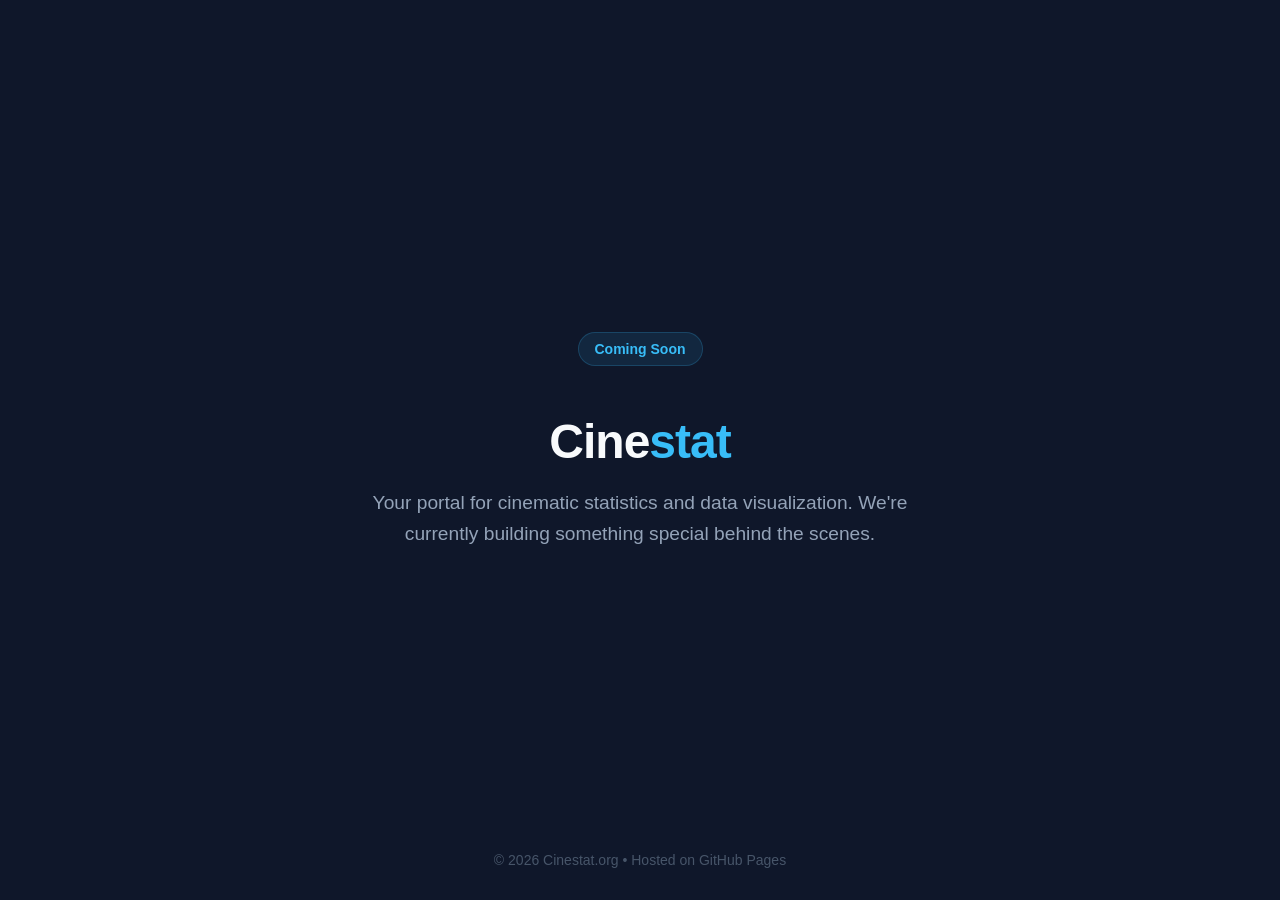
==== docs/index.html @ 8556d416 "moved index.html" ====
<!DOCTYPE html>
<html lang="en">
<head>
    <meta charset="UTF-8">
    <meta name="viewport" content="width=device-width, initial-scale=1.0">
    <title>Cinestat | Data-Driven Cinema</title>
    <style>
        :root {
            --bg-color: #0f172a;
            --text-color: #f8fafc;
            --accent-color: #38bdf8;
        }

        body {
            font-family: -apple-system, BlinkMacSystemFont, "Segoe UI", Roboto, Helvetica, Arial, sans-serif;
            background-color: var(--bg-color);
            color: var(--text-color);
            display: flex;
            justify-content: center;
            align-items: center;
            height: 100vh;
            margin: 0;
            text-align: center;
        }

        .container {
            padding: 2rem;
            max-width: 600px;
        }

        h1 {
            font-size: 3rem;
            margin-bottom: 0.5rem;
            letter-spacing: -1px;
        }

        h1 span {
            color: var(--accent-color);
        }

        p {
            font-size: 1.2rem;
            color: #94a3b8;
            line-height: 1.6;
        }

        .badge {
            display: inline-block;
            padding: 0.5rem 1rem;
            border-radius: 9999px;
            background: rgba(56, 189, 248, 0.1);
            color: var(--accent-color);
            font-weight: 600;
            font-size: 0.875rem;
            margin-bottom: 1rem;
            border: 1px solid rgba(56, 189, 248, 0.2);
        }

        footer {
            position: absolute;
            bottom: 2rem;
            font-size: 0.875rem;
            color: #475569;
        }
    </style>
</head>
<body>

    <div class="container">
        <div class="badge">Coming Soon</div>
        <h1>Cine<span>stat</span></h1>
        <p>Your portal for cinematic statistics and data visualization. We're currently building something special behind the scenes.</p>
    </div>

    <footer>
        &copy; 2026 Cinestat.org • Hosted on GitHub Pages
    </footer>

</body>
</html>
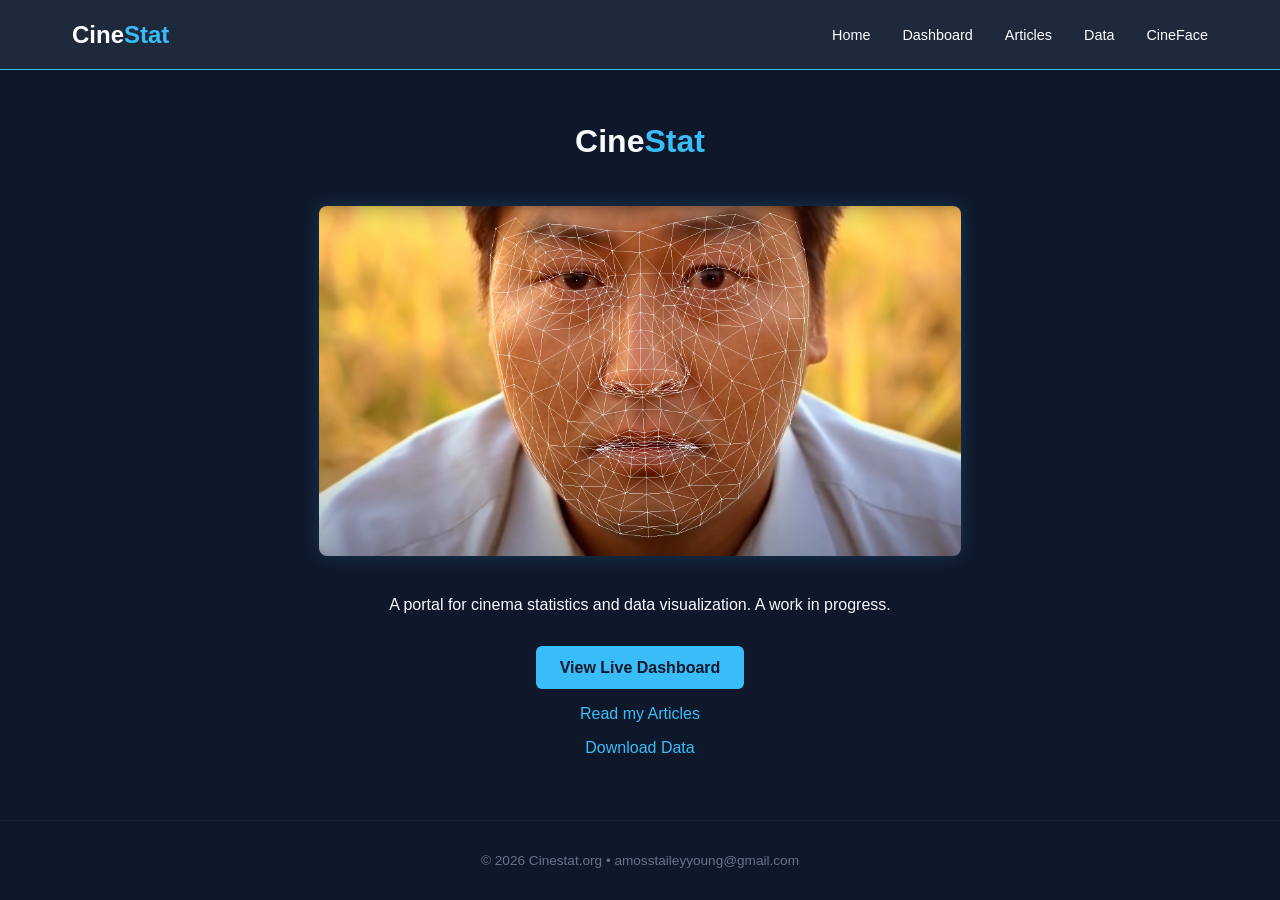
==== commit 3f24d46d: "initial website layout completed" ====
--- a/docs/index.html
+++ b/docs/index.html
@@ -3,77 +3,38 @@
 <head>
     <meta charset="UTF-8">
     <meta name="viewport" content="width=device-width, initial-scale=1.0">
-    <title>Cinestat | Data-Driven Cinema</title>
-    <style>
-        :root {
-            --bg-color: #0f172a;
-            --text-color: #f8fafc;
-            --accent-color: #38bdf8;
-        }
-
-        body {
-            font-family: -apple-system, BlinkMacSystemFont, "Segoe UI", Roboto, Helvetica, Arial, sans-serif;
-            background-color: var(--bg-color);
-            color: var(--text-color);
-            display: flex;
-            justify-content: center;
-            align-items: center;
-            height: 100vh;
-            margin: 0;
-            text-align: center;
-        }
-
-        .container {
-            padding: 2rem;
-            max-width: 600px;
-        }
-
-        h1 {
-            font-size: 3rem;
-            margin-bottom: 0.5rem;
-            letter-spacing: -1px;
-        }
-
-        h1 span {
-            color: var(--accent-color);
-        }
-
-        p {
-            font-size: 1.2rem;
-            color: #94a3b8;
-            line-height: 1.6;
-        }
-
-        .badge {
-            display: inline-block;
-            padding: 0.5rem 1rem;
-            border-radius: 9999px;
-            background: rgba(56, 189, 248, 0.1);
-            color: var(--accent-color);
-            font-weight: 600;
-            font-size: 0.875rem;
-            margin-bottom: 1rem;
-            border: 1px solid rgba(56, 189, 248, 0.2);
-        }
-
-        footer {
-            position: absolute;
-            bottom: 2rem;
-            font-size: 0.875rem;
-            color: #475569;
-        }
-    </style>
+    <title>CineStat | Data-Driven Cinema</title>
+    <link rel="stylesheet" href="style.css">
 </head>
-<body>
+<body class="centered-layout">
+    <nav class="navbar">
+        <div class="nav-container">
+            <a href="index.html" class="nav-logo">Cine<span>Stat</span></a>
+            <ul class="nav-links">
+                <li><a href="index.html">Home</a></li>
+                <li><a href="dashboard.html">Dashboard</a></li>
+                <li><a href="analyses.html">Articles</a></li>
+                <li><a href="https://huggingface.co/datasets/astaileyyoung/CineStat/tree/main" target="_blank">Data</a></li>
+                <li><a href="https://github.com/astaileyyoung/CineFace" target="_blank">CineFace</a></li>
+            </ul>
+        </div>
+    </nav>
 
     <div class="container">
-        <div class="badge">Coming Soon</div>
-        <h1>Cine<span>stat</span></h1>
-        <p>Your portal for cinematic statistics and data visualization. We're currently building something special behind the scenes.</p>
+        <div class="home-content">
+            <h1>Cine<span>Stat</span></h1>
+            <img src="./assets/mom_drawn.png", class="hero-image">
+            <p>A portal for cinema statistics and data visualization. A work in progress.</p>
+            <!-- <div class="badge">Coming Soon</div> -->
+
+            <a href="dashboard.html" class="dashboard-btn">View Live Dashboard</a>
+            <a href="analyses.html" style="color: #38bdf8; display: block; margin-top: 1rem; text-decoration: none;">Read my Articles</a>
+            <a href="https://huggingface.co/datasets/astaileyyoung/CineStat/tree/main" style="color: #38bdf8; display: block; margin-top: 1rem; text-decoration: none;">Download Data</a>
+        </div>
     </div>
 
     <footer>
-        &copy; 2026 Cinestat.org • Hosted on GitHub Pages
+        &copy; 2026 Cinestat.org • amosstaileyyoung@gmail.com
     </footer>
 
 </body>
--- a/docs/style.css
+++ b/docs/style.css
@@ -0,0 +1,194 @@
+/* ==========================================
+   1. CORE THEME & RESET
+   ========================================== */
+:root {
+    --bg-color: #0f172a;
+    --card-bg: #1e293b;
+    --text-color: #f8fafc;
+    --accent-color: #38bdf8;
+}
+
+* { box-sizing: border-box; }
+
+body {
+    background-color: var(--bg-color);
+    color: var(--text-color);
+    font-family: sans-serif;
+    margin: 0;
+    padding: 0;
+    min-height: 100vh;
+    position: relative; 
+}
+
+h1 span {
+    color: var(--accent-color);
+}
+
+/* ==========================================
+   2. NAVIGATION (Logo Left, Links Right)
+   ========================================== */
+.navbar {
+    height: 70px;
+    background: var(--card-bg);
+    border-bottom: 1px solid var(--accent-color);
+    position: sticky;
+    top: 0;
+    z-index: 1000;
+    display: flex;
+    align-items: center;
+}
+
+.nav-container {
+    width: 100%;
+    max-width: 1200px;
+    margin: 0 auto;
+    padding: 0 2rem;
+    display: flex;
+    justify-content: space-between;
+    align-items: center;
+}
+
+.nav-logo { 
+    color: white; 
+    text-decoration: none; 
+    font-weight: bold; 
+    font-size: 1.5rem;
+}
+
+.nav-logo span { color: var(--accent-color); }
+
+.nav-links {
+    list-style: none;
+    display: flex;
+    gap: 2rem;
+    margin: 0;
+    padding: 0;
+}
+
+.nav-links a {
+    color: #ffff;
+    text-decoration: none;
+    font-size: 0.9rem;
+    transition: color 0.2s;
+}
+
+.nav-links a:hover { color: var(--accent-color); }
+
+/* ==========================================
+   3. THE MAIN CONTAINER
+   ========================================== */
+
+.container {
+    max-width: 1100px;
+    margin: 0 auto;
+    padding: 2rem;
+    /* This centers the text for Home, but the Grid stays left-aligned naturally */
+    text-align: center; 
+    display: flex;
+    flex-direction: column;
+    align-items: center;
+}
+/* ==========================================
+   4. IFRAME / DASHBOARD STYLES (RESTORED)
+   ========================================== */
+/* 1. Add a specific class to handle full-width layouts */
+.container.full-width {
+    max-width: 100%; /* Remove the 1100px limit */
+    width: 100%;
+    padding: 0;     /* Remove padding so it touches the edges */
+    margin: 0;
+}
+
+/* 2. Fix the iframe container height and behavior */
+.iframe-container {
+    width: 100%;
+    /* Use calc to subtract navbar(70px) and footer(80px) from the total height */
+    height: calc(100vh - 150px); 
+    min-height: 700px; 
+    background-color: #1e293b;
+}
+
+/* 3. Ensure the iframe fills every pixel */
+.iframe {
+    width: 100%;
+    height: 100%;
+    border: none;
+}
+
+/* ==========================================
+   5. HOME & ARTICLE STYLES
+   ========================================== */
+.home-content {
+    display: flex;
+    flex-direction: column;
+    align-items: center;
+    justify-content: center;
+    text-align: center;
+    width: 100%;
+}
+
+.hero-image {
+    max-width: 100%;
+    max-height: 350px; 
+    border-radius: 8px;
+    margin: 1.5rem 0;
+    box-shadow: 0 0 20px rgba(56, 189, 248, 0.2);
+}
+
+.dashboard-btn {
+    display: inline-block;
+    background: var(--accent-color);
+    color: var(--bg-color);
+    padding: 0.8rem 1.5rem;
+    text-decoration: none;
+    border-radius: 6px;
+    font-weight: bold;
+    margin-top: 1rem;
+}
+
+.grid {
+    display: grid;
+    grid-template-columns: repeat(auto-fill, minmax(300px, 1fr));
+    gap: 2rem;
+    width: 100%; /* Forces the grid to use the full container width */
+    text-align: left; /* Keeps card text professional, not centered */
+    margin-top: 2rem;
+}
+
+.card { background: var(--card-bg); border-radius: 12px; overflow: hidden; border: 1px solid #334155; }
+.card-content { padding: 1.5rem; }
+.card img { width: 100%; height: 180px; object-fit: cover; }
+
+.read-more {
+    color: var(--accent-color) !important; /* Forces it to stay Blue */
+    text-decoration: none;
+    font-weight: bold;
+    font-size: 0.9rem;
+    transition: opacity 0.2s;
+}
+
+.read-more:visited {
+    color: var(--accent-color) !important; /* Kills the purple */
+}
+
+.read-more:hover {
+    opacity: 0.8;
+    text-decoration: underline;
+}
+
+/* ==========================================
+   6. FOOTER (Bottom Anchored)
+   ========================================== */
+footer {
+    position: absolute;
+    bottom: 0;
+    width: 100%;
+    height: 80px;
+    display: flex;
+    align-items: center;
+    justify-content: center;
+    font-size: 0.85rem;
+    color: #64748b;
+    border-top: 1px solid rgba(255,255,255,0.05);
+}
+
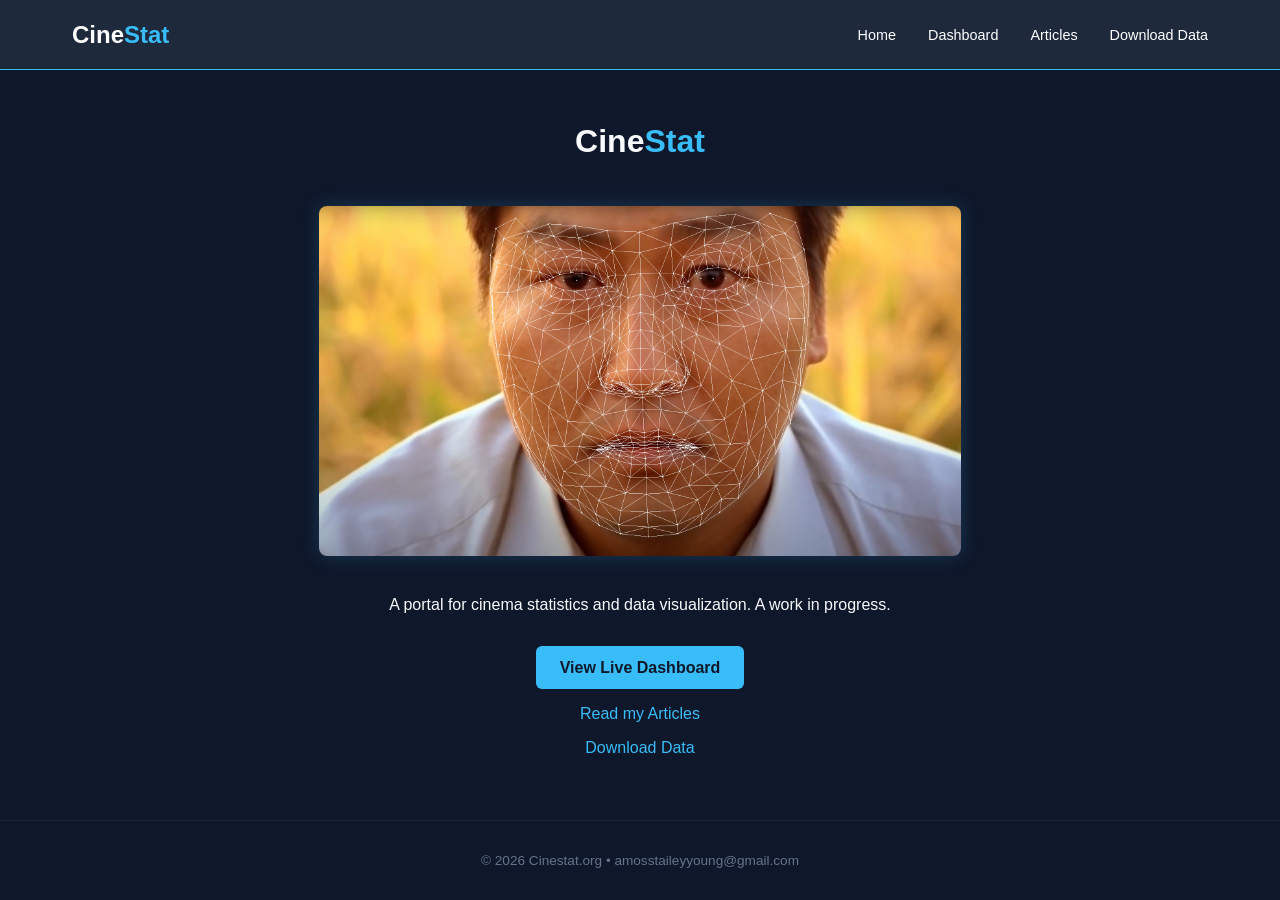
==== commit 41335290: "fixed data nav link" ====
--- a/docs/index.html
+++ b/docs/index.html
@@ -14,8 +14,7 @@
                 <li><a href="index.html">Home</a></li>
                 <li><a href="dashboard.html">Dashboard</a></li>
                 <li><a href="analyses.html">Articles</a></li>
-                <li><a href="https://huggingface.co/datasets/astaileyyoung/CineStat/tree/main" target="_blank">Data</a></li>
-                <li><a href="https://github.com/astaileyyoung/CineFace" target="_blank">CineFace</a></li>
+                <li><a href="https://huggingface.co/datasets/astaileyyoung/CineStat/tree/main" target="_blank">Download Data</a></li>
             </ul>
         </div>
     </nav>
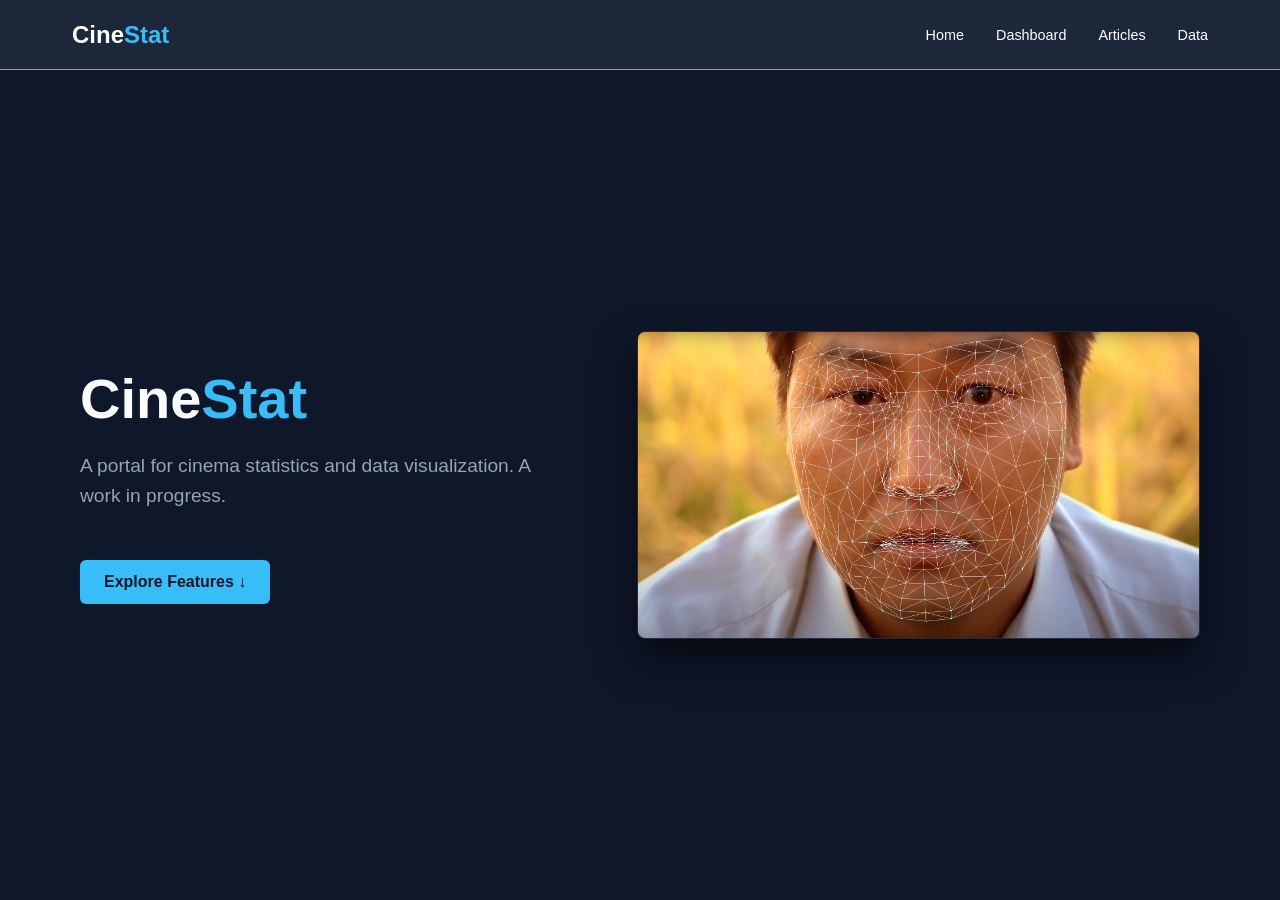
==== commit fe81b416: "updated home page to allow scrolling" ====
--- a/docs/index.html
+++ b/docs/index.html
@@ -6,35 +6,83 @@
     <title>CineStat | Data-Driven Cinema</title>
     <link rel="stylesheet" href="style.css">
 </head>
-<body class="centered-layout">
+<body>
+
+    <!-- Hybrid Navbar: Link straight to separate pages -->
     <nav class="navbar">
         <div class="nav-container">
             <a href="index.html" class="nav-logo">Cine<span>Stat</span></a>
             <ul class="nav-links">
-                <li><a href="index.html">Home</a></li>
+                <li><a href="index.html" class="active">Home</a></li>
                 <li><a href="dashboard.html">Dashboard</a></li>
                 <li><a href="analyses.html">Articles</a></li>
-                <li><a href="https://huggingface.co/datasets/astaileyyoung/CineStat/tree/main" target="_blank">Download Data</a></li>
+                <li><a href="https://huggingface.co/datasets/astaileyyoung/CineStat/tree/main" target="_blank">Data</a></li>
             </ul>
         </div>
     </nav>
 
-    <div class="container">
-        <div class="home-content">
-            <h1>Cine<span>Stat</span></h1>
-            <img src="./assets/mom_drawn.png", class="hero-image">
-            <p>A portal for cinema statistics and data visualization. A work in progress.</p>
-            <!-- <div class="badge">Coming Soon</div> -->
+    <!-- Scroll Container -->
+    <main class="scroll-container">
+        
+        <!-- Section 1: Home / Hero -->
+        <section id="home" class="scroll-section hero-section">
+            <div class="section-split">
+                <div class="section-text">
+                    <h1>Cine<span>Stat</span></h1>
+                    <p>A portal for cinema statistics and data visualization. A work in progress.</p>
+                    <a href="#dashboard" class="scroll-down-btn">Explore Features ↓</a>
+                </div>
+                <div class="section-image-wrapper">
+                    <img src="./assets/mom_drawn.png" class="panel-image" alt="CineStat Hero">
+                </div>
+            </div>
+        </section>
 
-            <a href="dashboard.html" class="dashboard-btn">View Live Dashboard</a>
-            <a href="analyses.html" style="color: #38bdf8; display: block; margin-top: 1rem; text-decoration: none;">Read my Articles</a>
-            <a href="https://huggingface.co/datasets/astaileyyoung/CineStat/tree/main" style="color: #38bdf8; display: block; margin-top: 1rem; text-decoration: none;">Download Data</a>
-        </div>
-    </div>
+        <!-- Section 2: Dashboard -->
+        <section id="dashboard" class="scroll-section dashboard-section">
+            <div class="section-split reverse"> <!-- 'reverse' flips image and text sides for visual variety -->
+                <div class="section-text">
+                    <h2>Live <span>Dashboard</span></h2>
+                    <p>Interact with cross-filtered charts, box office metrics, and custom statistical layouts built directly from our movie databases.</p>
+                    <a href="dashboard.html" class="action-btn">Open Live Dashboard →</a>
+                </div>
+                <div class="section-image-wrapper">
+                    <!-- Replace with a localized screenshot of your actual Power BI dashboard later -->
+                    <img src="./assets/dashboard_preview.png" class="panel-image" alt="Dashboard Analytics Preview">
+                </div>
+            </div>
+        </section>
 
-    <footer>
-        &copy; 2026 Cinestat.org • amosstaileyyoung@gmail.com
-    </footer>
+        <!-- Section 3: Analyses / Articles -->
+        <section id="analyses" class="scroll-section analyses-section">
+            <div class="section-split">
+                <div class="section-text">
+                    <h2>Deep-Dive <span>Articles</span></h2>
+                    <p>Empirical film analysis and essays. We look at trends in aspect ratios, staging, framing metrics, and distribution models over cinema history.</p>
+                    <a href="analyses.html" class="action-btn">Read Articles →</a>
+                </div>
+                <div class="section-image-wrapper">
+                    <!-- Replace with an article graphic or movie still later -->
+                    <img src="./assets/casablanca_gridmap.png" class="panel-image" alt="Film Analysis Graphics">
+                </div>
+            </div>
+        </section>
 
+        <!-- Section 4: Data Download -->
+        <section id="data" class="scroll-section data-section">
+            <div class="section-split reverse">
+                <div class="section-text">
+                    <h2>Open <span>Data</span></h2>
+                    <p>Cleaned datasets hosted transparently. Access raw pipeline outputs and tables via Hugging Face to run your own custom scripts.</p>
+                    <a href="https://huggingface.co/datasets/astaileyyoung/CineStat/tree/main" target="_blank" class="action-btn">Download Datasets →</a>
+                </div>
+            </div>
+            
+            <footer>
+                &copy; 2026 Cinestat.org • amosstaileyyoung@gmail.com
+            </footer>
+        </section>
+
+    </main>
 </body>
 </html>
--- a/docs/style.css
+++ b/docs/style.css
@@ -16,12 +16,17 @@
     font-family: sans-serif;
     margin: 0;
     padding: 0;
+    overflow: hidden; /* Prevents double scrollbars with full-page scroll */
     min-height: 100vh;
     position: relative; 
 }
 
-h1 span {
+h1 span, h2 span {
     color: var(--accent-color);
+}
+
+html {
+    scroll-behavior: smooth;
 }
 
 /* ==========================================
@@ -29,10 +34,13 @@
    ========================================== */
 .navbar {
     height: 70px;
-    background: var(--card-bg);
+    background: rgba(30, 41, 59, 0.95); /* Using var(--card-bg) with modern transparency */
+    backdrop-filter: blur(8px); /* Frosted-glass look over scrolling panels */
     border-bottom: 1px solid var(--accent-color);
-    position: sticky;
+    position: fixed; /* Fixed is required so it stays floating during full-page snapping */
     top: 0;
+    left: 0;
+    width: 100%;
     z-index: 1000;
     display: flex;
     align-items: center;
@@ -66,7 +74,7 @@
 }
 
 .nav-links a {
-    color: #ffff;
+    color: #ffffff;
     text-decoration: none;
     font-size: 0.9rem;
     transition: color 0.2s;
@@ -75,40 +83,167 @@
 .nav-links a:hover { color: var(--accent-color); }
 
 /* ==========================================
-   3. THE MAIN CONTAINER
-   ========================================== */
-
-.container {
-    max-width: 1100px;
+   3. THE MAIN CONTAINER & SCROLLING SPLIT LAYOUT
+   ========================================== */
+.scroll-container {
+    height: 100vh;
+    overflow-y: scroll;
+    scroll-snap-type: y mandatory;
+}
+
+.scroll-section {
+    height: 100vh;
+    width: 100%;
+    display: flex;
+    flex-direction: column;
+    justify-content: center;
+    align-items: center;
+    scroll-snap-align: start;
+    position: relative;
+    box-sizing: border-box;
+    padding-top: 70px; 
+}
+
+/* Background panel accents */
+.hero-section { background-color: var(--bg-color); }
+.dashboard-section { background-color: var(--card-bg); }
+.analyses-section { background-color: var(--bg-color); }
+.data-section { background-color: var(--card-bg); }
+
+/* Maximized Flex Box Grid container width */
+.section-split {
+    display: flex;
+    align-items: center;
+    justify-content: space-between;
+    width: 100%;
+    max-width: 1400px; /* Expanded from 1200px to allow larger visual assets */
     margin: 0 auto;
-    padding: 2rem;
-    /* This centers the text for Home, but the Grid stays left-aligned naturally */
-    text-align: center; 
-    display: flex;
-    flex-direction: column;
-    align-items: center;
-}
+    padding: 0 5rem;
+    gap: 5rem; /* Wide channel spacing between text block and image */
+}
+
+.section-split.reverse {
+    flex-direction: row-reverse;
+}
+
+.section-text {
+    flex: 1.1; /* Gives slightly more horizontal weight to text layout */
+    text-align: left;
+}
+
+.section-text h1 {
+    font-size: 3.5rem; /* Emphasized logo headline text scaling */
+    margin: 0 0 1rem 0;
+}
+
+.section-text h2 {
+    font-size: 2.8rem; /* Expanded section titles */
+    margin: 0 0 1rem 0;
+}
+
+.section-text p {
+    font-size: 1.2rem; /* Cleaned typography baseline sizing */
+    line-height: 1.6;
+    color: #94a3b8; 
+    margin-bottom: 2rem;
+}
+
+.section-image-wrapper {
+    flex: 1.3; /* Allocates extra layout footprint space to images */
+    display: flex;
+    justify-content: center;
+    align-items: center;
+}
+
+/* Expanded fluid asset styling */
+.panel-image {
+    width: 100%;
+    max-width: 650px; /* Expanded maximum viewport size from 500px */
+    height: auto;
+    /* Scales dynamically to take up half the available screen height */
+    max-height: 52vh; 
+    object-fit: cover;
+    border-radius: 8px;
+    box-shadow: 0 20px 40px rgba(0, 0, 0, 0.6);
+    border: 1px solid rgba(255, 255, 255, 0.08);
+    transition: transform 0.3s ease, border-color 0.3s ease;
+}
+
+.panel-image:hover {
+    transform: scale(1.015);
+    border-color: var(--accent-color);
+}
+
+/* ==========================================
+   RESPONSIVE DESIGN SYSTEM OVERRIDES
+   ========================================== */
+
+/* Medium Laptop Screens: Adjust scaling gracefully */
+@media (max-height: 800px) and (min-width: 901px) {
+    .panel-image {
+        max-height: 45vh; /* Shrinks image slightly so elements fit on short laptop displays */
+    }
+    .section-text h2 {
+        font-size: 2.2rem;
+    }
+}
+
+/* Mobile & Small Tablet Breaks */
+@media (max-width: 900px) {
+    body {
+        overflow-y: auto; /* Drops global lock on mobile layout frames */
+    }
+
+    .scroll-container {
+        height: auto;
+        overflow-y: visible;
+        scroll-snap-type: none; /* Disables snapping to prevent browser jerking on phones */
+    }
+
+    .scroll-section {
+        height: auto; /* Lets panels elongate naturally with content demands */
+        min-height: 90vh;
+        scroll-snap-align: none;
+        padding: 5rem 2rem 4rem 2rem; /* Clean vertical spacing padding gaps */
+    }
+
+    .section-split, .section-split.reverse {
+        flex-direction: column;
+        text-align: center;
+        gap: 3rem;
+        padding: 0;
+    }
+    
+    .section-text {
+        text-align: center;
+    }
+
+    .section-text h1 { font-size: 2.8rem; }
+    .section-text h2 { font-size: 2.2rem; }
+
+    .panel-image {
+        max-width: 100%;
+        max-height: 300px; /* Controlled phone boundary clamp height limit */
+    }
+}
+
 /* ==========================================
    4. IFRAME / DASHBOARD STYLES (RESTORED)
    ========================================== */
-/* 1. Add a specific class to handle full-width layouts */
 .container.full-width {
-    max-width: 100%; /* Remove the 1100px limit */
-    width: 100%;
-    padding: 0;     /* Remove padding so it touches the edges */
+    max-width: 100%; 
+    width: 100%;
+    padding: 0;     
     margin: 0;
 }
 
-/* 2. Fix the iframe container height and behavior */
 .iframe-container {
     width: 100%;
-    /* Use calc to subtract navbar(70px) and footer(80px) from the total height */
     height: calc(100vh - 150px); 
     min-height: 700px; 
     background-color: #1e293b;
 }
 
-/* 3. Ensure the iframe fills every pixel */
 .iframe {
     width: 100%;
     height: 100%;
@@ -135,7 +270,8 @@
     box-shadow: 0 0 20px rgba(56, 189, 248, 0.2);
 }
 
-.dashboard-btn {
+/* Unified button style using your design rules */
+.dashboard-btn, .action-btn, .scroll-down-btn {
     display: inline-block;
     background: var(--accent-color);
     color: var(--bg-color);
@@ -144,14 +280,33 @@
     border-radius: 6px;
     font-weight: bold;
     margin-top: 1rem;
+    transition: transform 0.2s ease, opacity 0.2s ease;
+}
+
+.action-btn:hover, .dashboard-btn:hover, .scroll-down-btn:hover {
+    transform: translateY(-2px);
+    opacity: 0.9;
+}
+
+/* Secondary styled links for internal sections */
+.secondary-link {
+    color: var(--accent-color);
+    display: block;
+    margin-top: 1rem;
+    text-decoration: none;
+    font-weight: bold;
+}
+
+.secondary-link:hover {
+    text-decoration: underline;
 }
 
 .grid {
     display: grid;
     grid-template-columns: repeat(auto-fill, minmax(300px, 1fr));
     gap: 2rem;
-    width: 100%; /* Forces the grid to use the full container width */
-    text-align: left; /* Keeps card text professional, not centered */
+    width: 100%; 
+    text-align: left; 
     margin-top: 2rem;
 }
 
@@ -160,7 +315,7 @@
 .card img { width: 100%; height: 180px; object-fit: cover; }
 
 .read-more {
-    color: var(--accent-color) !important; /* Forces it to stay Blue */
+    color: var(--accent-color) !important; 
     text-decoration: none;
     font-weight: bold;
     font-size: 0.9rem;
@@ -168,7 +323,7 @@
 }
 
 .read-more:visited {
-    color: var(--accent-color) !important; /* Kills the purple */
+    color: var(--accent-color) !important; 
 }
 
 .read-more:hover {
@@ -190,5 +345,4 @@
     font-size: 0.85rem;
     color: #64748b;
     border-top: 1px solid rgba(255,255,255,0.05);
-}
-
+}
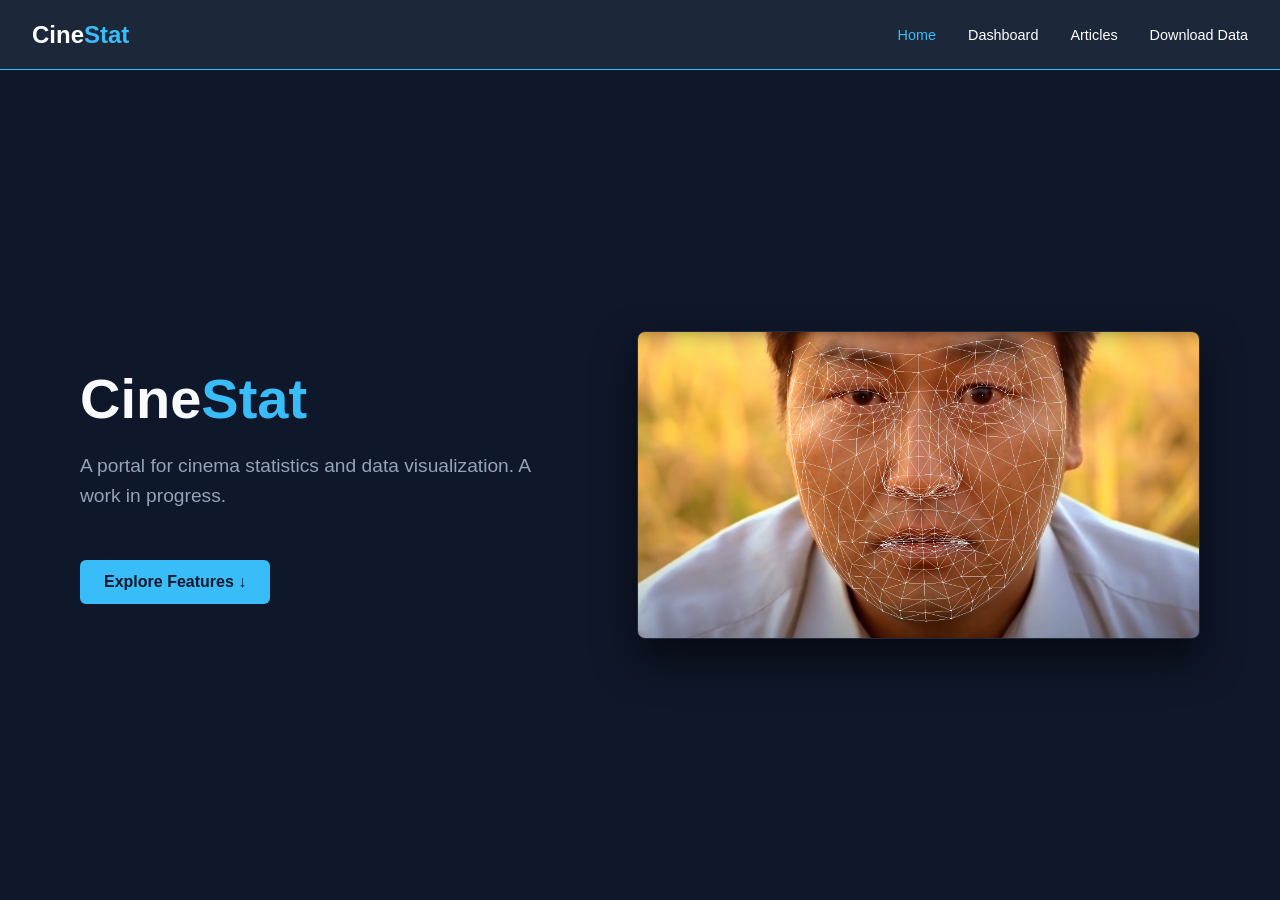
==== commit 591cf95a: "changed nav bar to work better on mobile" ====
--- a/docs/index.html
+++ b/docs/index.html
@@ -16,7 +16,7 @@
                 <li><a href="index.html" class="active">Home</a></li>
                 <li><a href="dashboard.html">Dashboard</a></li>
                 <li><a href="analyses.html">Articles</a></li>
-                <li><a href="https://huggingface.co/datasets/astaileyyoung/CineStat/tree/main" target="_blank">Data</a></li>
+                <li><a href="https://huggingface.co/datasets/astaileyyoung/CineStat/tree/main" target="_blank">Download Data</a></li>
             </ul>
         </div>
     </nav>
@@ -43,7 +43,7 @@
             <div class="section-split reverse"> <!-- 'reverse' flips image and text sides for visual variety -->
                 <div class="section-text">
                     <h2>Live <span>Dashboard</span></h2>
-                    <p>Interact with cross-filtered charts, box office metrics, and custom statistical layouts built directly from our movie databases.</p>
+                    <p>Interact with cross-filtered charts, metrics, and custom statistical layouts built directly from our movie databases.</p>
                     <a href="dashboard.html" class="action-btn">Open Live Dashboard →</a>
                 </div>
                 <div class="section-image-wrapper">
--- a/docs/style.css
+++ b/docs/style.css
@@ -34,21 +34,22 @@
    ========================================== */
 .navbar {
     height: 70px;
-    background: rgba(30, 41, 59, 0.95); /* Using var(--card-bg) with modern transparency */
-    backdrop-filter: blur(8px); /* Frosted-glass look over scrolling panels */
+    background: rgba(30, 41, 59, 0.95); 
+    backdrop-filter: blur(8px); 
     border-bottom: 1px solid var(--accent-color);
-    position: fixed; /* Fixed is required so it stays floating during full-page snapping */
+    position: fixed; 
     top: 0;
     left: 0;
     width: 100%;
     z-index: 1000;
     display: flex;
     align-items: center;
+    transition: height 0.3s ease; /* Smooth transition if height changes */
 }
 
 .nav-container {
     width: 100%;
-    max-width: 1200px;
+    max-width: 1400px; /* Matched to your wider split container limit */
     margin: 0 auto;
     padding: 0 2rem;
     display: flex;
@@ -61,6 +62,7 @@
     text-decoration: none; 
     font-weight: bold; 
     font-size: 1.5rem;
+    white-space: nowrap; /* Prevents Cine and Stat from snapping to two lines */
 }
 
 .nav-logo span { color: var(--accent-color); }
@@ -77,10 +79,46 @@
     color: #ffffff;
     text-decoration: none;
     font-size: 0.9rem;
+    font-weight: 500;
     transition: color 0.2s;
-}
-
-.nav-links a:hover { color: var(--accent-color); }
+    white-space: nowrap; /* Keeps link text like "Download Data" on a single line */
+}
+
+.nav-links a:hover, .nav-links a.active { 
+    color: var(--accent-color); 
+}
+
+/* ==========================================
+   MOBILE NAVBAR OVERRIDE (Below 768px)
+   ========================================== */
+@media (max-width: 768px) {
+    .navbar {
+        height: auto; /* Allow navbar to grow vertically to hold two rows */
+        padding: 1rem 0;
+    }
+
+    .nav-container {
+        flex-direction: column; /* Stack logo on top, links underneath */
+        gap: 1rem;
+        padding: 0 1rem;
+    }
+
+    .nav-links {
+        width: 100%;
+        justify-content: center; /* Center the links under the logo */
+        gap: 1.2rem; /* Tighter gap so everything fits across a phone screen */
+        flex-wrap: wrap; /* Allows links to cleanly drop to a second line if a phone is tiny */
+    }
+
+    .nav-links a {
+        font-size: 0.85rem; /* Marginally smaller text for handheld screens */
+    }
+
+    /* Adjust the main page scroll container padding so the taller mobile navbar doesn't cover content */
+    .scroll-section {
+        padding-top: 110px; 
+    }
+}
 
 /* ==========================================
    3. THE MAIN CONTAINER & SCROLLING SPLIT LAYOUT
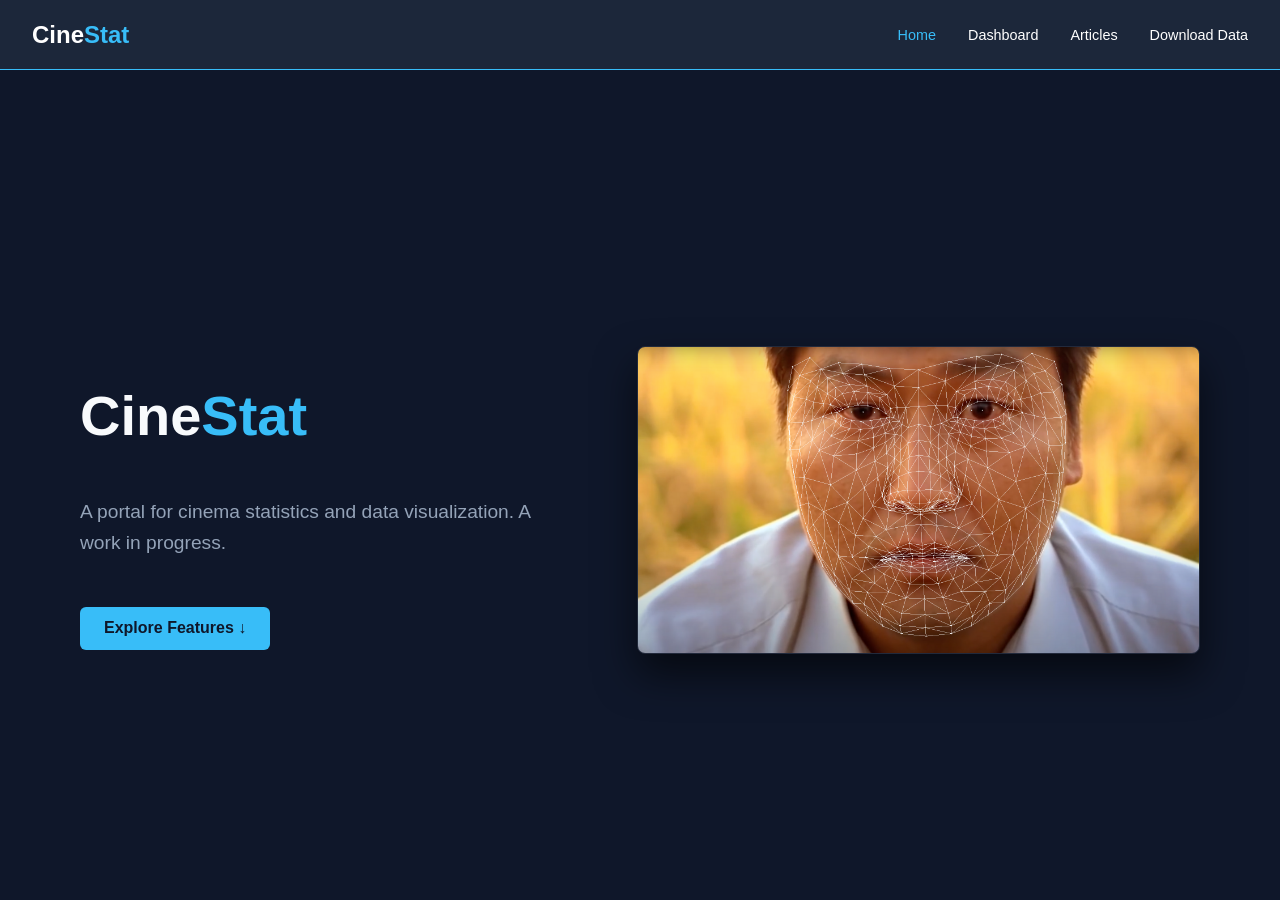
==== commit dfa6768d: "whatever" ====
--- a/docs/index.html
+++ b/docs/index.html
@@ -6,7 +6,7 @@
     <title>CineStat | Data-Driven Cinema</title>
     <link rel="stylesheet" href="style.css">
 </head>
-<body>
+<body class="home-scroll-layout">
 
     <!-- Hybrid Navbar: Link straight to separate pages -->
     <nav class="navbar">
@@ -16,7 +16,7 @@
                 <li><a href="index.html" class="active">Home</a></li>
                 <li><a href="dashboard.html">Dashboard</a></li>
                 <li><a href="analyses.html">Articles</a></li>
-                <li><a href="https://huggingface.co/datasets/astaileyyoung/CineStat/tree/main" target="_blank">Download Data</a></li>
+                <li><a href="https://huggingface.co/datasets/astaileyyoung/CineFaceDB" target="_blank">Download Data</a></li>
             </ul>
         </div>
     </nav>
@@ -74,7 +74,7 @@
                 <div class="section-text">
                     <h2>Open <span>Data</span></h2>
                     <p>Cleaned datasets hosted transparently. Access raw pipeline outputs and tables via Hugging Face to run your own custom scripts.</p>
-                    <a href="https://huggingface.co/datasets/astaileyyoung/CineStat/tree/main" target="_blank" class="action-btn">Download Datasets →</a>
+                    <a href="https://huggingface.co/datasets/astaileyyoung/CineFaceDB" target="_blank" class="action-btn">Download Datasets →</a>
                 </div>
             </div>
             
--- a/docs/style.css
+++ b/docs/style.css
@@ -9,6 +9,10 @@
 }
 
 * { box-sizing: border-box; }
+
+html {
+    scroll-behavior: smooth;
+}
 
 body {
     background-color: var(--bg-color);
@@ -16,7 +20,9 @@
     font-family: sans-serif;
     margin: 0;
     padding: 0;
-    overflow: hidden; /* Prevents double scrollbars with full-page scroll */
+    /* CHANGED: Reverted to standard browser scrolling defaults */
+    overflow-x: hidden; 
+    overflow-y: auto;   
     min-height: 100vh;
     position: relative; 
 }
@@ -25,9 +31,6 @@
     color: var(--accent-color);
 }
 
-html {
-    scroll-behavior: smooth;
-}
 
 /* ==========================================
    2. NAVIGATION (Logo Left, Links Right)
@@ -123,6 +126,11 @@
 /* ==========================================
    3. THE MAIN CONTAINER & SCROLLING SPLIT LAYOUT
    ========================================== */
+body.home-scroll-layout {
+    overflow: hidden;
+    height: 100vh;
+}
+
 .scroll-container {
     height: 100vh;
     overflow-y: scroll;
@@ -139,7 +147,8 @@
     scroll-snap-align: start;
     position: relative;
     box-sizing: border-box;
-    padding-top: 70px; 
+    /* INCREASED: Pushes the entire container content down further safely on desktop */
+    padding-top: 100px; 
 }
 
 /* Background panel accents */
@@ -170,8 +179,10 @@
 }
 
 .section-text h1 {
-    font-size: 3.5rem; /* Emphasized logo headline text scaling */
-    margin: 0 0 1rem 0;
+    font-size: 3.5rem;
+    /* MODIFIED: Changed from 0 to a small top margin to ensure breathing room below the navbar */
+    margin: 2rem 0 3rem 0; 
+    line-height: 1.2;
 }
 
 .section-text h2 {
@@ -341,11 +352,14 @@
 
 .grid {
     display: grid;
-    grid-template-columns: repeat(auto-fill, minmax(300px, 1fr));
-    gap: 2rem;
+    /* CHANGED: Swapped auto-fill to auto-fit so cards expand evenly, or cap them cleanly */
+    grid-template-columns: repeat(auto-fit, minmax(300px, 400px));
+    gap: 2.5rem;
     width: 100%; 
+    max-width: 900px; /* Constraints the grid container so 2 cards don't float apart */
+    margin: 3rem auto 0 auto; /* Centering the grid layout box horizontally */
     text-align: left; 
-    margin-top: 2rem;
+    justify-content: center; /* Forces the internal cards to center if there is leftover space */
 }
 
 .card { background: var(--card-bg); border-radius: 12px; overflow: hidden; border: 1px solid #334155; }
@@ -383,4 +397,71 @@
     font-size: 0.85rem;
     color: #64748b;
     border-top: 1px solid rgba(255,255,255,0.05);
+}
+
+/* ==========================================
+   7. FIXED FULL-SCREEN DASHBOARD ENGINE
+   ========================================== */
+
+/* Turn the body into a flexbox column that locks exactly to the screen height */
+body.dashboard-page-body {
+    display: flex;
+    flex-direction: column;
+    height: 100vh;
+    min-height: 100vh;
+    overflow: hidden; /* Stops the overall browser page from scrolling vertically */
+    position: relative;
+}
+
+/* Ensure the navbar remains standard at the top of the column */
+body.dashboard-page-body .navbar {
+    position: static; /* Drops fixed positioning here so it plays nice with the flex layout */
+    flex-shrink: 0;   /* Prevents the navbar from compressing */
+}
+
+/* The content container expands to claim all empty space between nav and footer */
+body.dashboard-page-body .container.full-width {
+    flex: 1; 
+    display: flex;
+    flex-direction: column;
+    width: 100%;
+    max-width: 100%;
+    padding: 0;
+    margin: 0;
+    overflow: hidden;
+}
+
+/* Strip out the hard calc() height and let flexbox handle it dynamically */
+body.dashboard-page-body .iframe-container {
+    width: 100%;
+    height: 100%; /* Automatically fills the container exactly */
+    min-height: 0; /* Prevents default iframe blowouts */
+    flex: 1;
+}
+
+body.dashboard-page-body .iframe {
+    width: 100%;
+    height: 100%;
+    border: none;
+    display: block;
+}
+
+/* Unpin the footer from absolute bottom so it doesn't overlap your canvas metrics */
+body.dashboard-page-body footer {
+    position: static; /* Drops absolute positioning */
+    flex-shrink: 0;   /* Prevents the footer from squishing */
+    height: 50px;     /* Slid down from 80px to save precious vertical canvas space for data */
+    background: var(--bg-color);
+}
+
+/* ==========================================
+   8. ARTICLE LIST CLEANUP
+   ========================================== */
+body.analysis-layout {
+    padding-top: 100px; /* Safely clears the fixed navbar height */
+}
+
+body.analysis-layout h1 {
+    margin-bottom: 2rem;
+    color: var(--text-color);
 }
